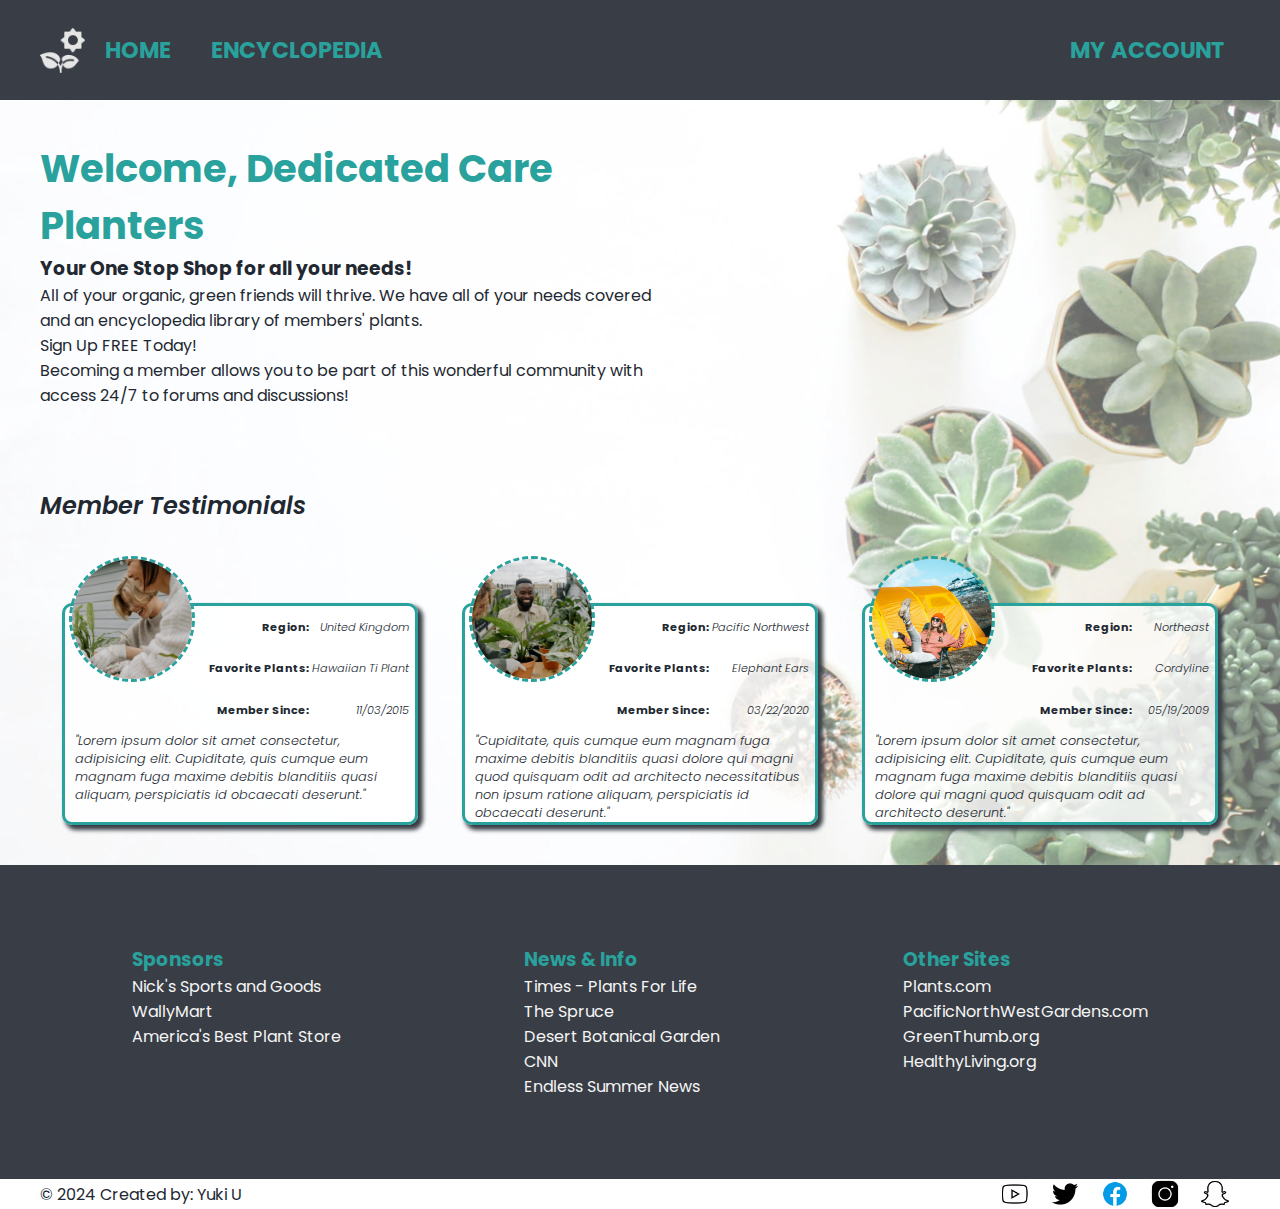
==== index.html @ 16327862 "restructure project" ====
<!DOCTYPE html>
<html lang="en">
  <head>
    <meta charset="UTF-8" />
    <meta name="viewport" content="width=device-width, initial-scale=1.0" />
    <link rel="stylesheet" type="text/css" href="./css/style.css" />
    <link rel="preconnect" href="https://fonts.googleapis.com" />
    <link rel="preconnect" href="https://fonts.gstatic.com" crossorigin />
    <link
      href="https://fonts.googleapis.com/css2?family=Montserrat:ital,wght@0,100..900;1,100..900&family=Poppins:ital,wght@0,100;0,200;0,300;0,400;0,500;0,600;0,700;0,800;0,900;1,100;1,200;1,300;1,400;1,500;1,600;1,700;1,800;1,900&display=swap"
      rel="stylesheet"
    />
    <style>
      :root {
        --blue-font: #29a19c;
        --secondary-color: #393e46;
      }
    </style>
    <title>Main Page</title>
  </head>
  <body>
    <header>
      <nav>
        <div class="page-links">
          <img id="logo" src="./images/logo.png" alt="logo" />
          <ul>
            <li class="poppins-bold"><a href="./">home</a></li>
            <li class="poppins-bold">
              <a href="./encyclopedia">Encyclopedia</a>
            </li>
          </ul>
        </div>
        <div class="login profile-dropdown" id="user-signed-out">
          <button class="profile-button poppins-bold">
            <a href="#">Members</a>
          </button>
          <div class="login profile-content">
            <button id="form-login-button" class="poppins-bold">> login</button>
            <button
              id="form-register-button"
              class="poppins-bold"
              type="submit"
            >
              > register
            </button>
          </div>
        </div>
        <div class="login profile-dropdown hidden" id="user-signed-in">
          <button class="profile-button poppins-bold">
            <a href="#">my account</a>
          </button>
          <div class="login profile-content">
            <button id="form-login-button" class="poppins-bold">
              <a href="./profile">> profile</a>
            </button>
            <button class="poppins-bold logout-btn">> logout</button>
          </div>
        </div>
      </nav>
    </header>

    <!-- TODO -->
    <section id="section-main">
      <div class="mission poppins-regular">
        <h1>Welcome, Dedicated Care Planters</h1>
        <h3>Your One Stop Shop for all your needs!</h3>

        <p>
          All of your organic, green friends will thrive. We have all of your
          needs covered and an encyclopedia library of members' plants.
        </p>

        <p>Sign Up FREE Today!</p>
        <p>
          Becoming a member allows you to be part of this wonderful community
          with access 24/7 to forums and discussions!
        </p>
      </div>
      <div class="testimonials-container">
        <h2 class="poppins-semibold-italic testimonial-title">
          Member Testimonials
        </h2>
        <div class="card-container">
          <div class="review-card">
            <div class="user-info-card-container">
              <img
                src="./images/users/pexels-cottonbro-9724436.jpg"
                alt="user photo"
              />
              <table>
                <tbody>
                  <tr>
                    <th class="poppins-bold">Region:</th>
                    <td class="poppins-light-italic">United Kingdom</td>
                  </tr>
                  <tr>
                    <th class="poppins-bold">Favorite Plants:</th>
                    <td class="poppins-light-italic">Hawaiian Ti Plant</td>
                  </tr>
                  <tr>
                    <th class="poppins-bold">Member Since:</th>
                    <td class="poppins-light-italic">11/03/2015</td>
                  </tr>
                </tbody>
              </table>
            </div>

            <div>
              <p class="poppins-light-italic">
                "Lorem ipsum dolor sit amet consectetur, adipisicing elit.
                Cupiditate, quis cumque eum magnam fuga maxime debitis
                blanditiis quasi aliquam, perspiciatis id obcaecati deserunt."
              </p>
            </div>
          </div>
          <div class="review-card">
            <div class="user-info-card-container">
              <img
                src="./images/users/pexels-sebastian-214574.jpg"
                alt="user photo"
              />
              <table>
                <tbody>
                  <tr>
                    <th class="poppins-bold">Region:</th>
                    <td class="poppins-light-italic">Pacific Northwest</td>
                  </tr>
                  <tr>
                    <th class="poppins-bold">Favorite Plants:</th>
                    <td class="poppins-light-italic">Elephant Ears</td>
                  </tr>
                  <tr>
                    <th class="poppins-bold">Member Since:</th>
                    <td class="poppins-light-italic">03/22/2020</td>
                  </tr>
                </tbody>
              </table>
            </div>
            <div>
              <p class="poppins-light-italic">
                "Cupiditate, quis cumque eum magnam fuga maxime debitis
                blanditiis quasi dolore qui magni quod quisquam odit ad
                architecto necessitatibus non ipsum ratione aliquam,
                perspiciatis id obcaecati deserunt."
              </p>
            </div>
          </div>
          <div class="review-card">
            <div class="user-info-card-container">
              <img
                src="./images/users/pexels-roman-odintsov-4555613.jpg"
                alt="user photo"
              />
              <table>
                <tbody>
                  <tr>
                    <th class="poppins-bold">Region:</th>
                    <td class="poppins-light-italic">Northeast</td>
                  </tr>
                  <tr>
                    <th class="poppins-bold">Favorite Plants:</th>
                    <td class="poppins-light-italic">Cordyline</td>
                  </tr>
                  <tr>
                    <th class="poppins-bold">Member Since:</th>
                    <td class="poppins-light-italic">05/19/2009</td>
                  </tr>
                </tbody>
              </table>
            </div>
            <div>
              <p class="poppins-light-italic">
                "Lorem ipsum dolor sit amet consectetur, adipisicing elit.
                Cupiditate, quis cumque eum magnam fuga maxime debitis
                blanditiis quasi dolore qui magni quod quisquam odit ad
                architecto deserunt."
              </p>
            </div>
          </div>
        </div>
      </div>
    </section>

    <!-- ******************************************* FOOTER -->
    <footer>
      <div class="footer-info-flex-container">
        <div class="footer-info">
          <h3 class="poppins-bold">Sponsors</h3>
          <p class="poppins-regular">Nick's Sports and Goods</p>
          <p class="poppins-regular">WallyMart</p>
          <p class="poppins-regular">America's Best Plant Store</p>
        </div>
        <div class="footer-info">
          <h3 class="poppins-bold">News & Info</h3>
          <p class="poppins-regular">Times - Plants For Life</p>
          <p class="poppins-regular">The Spruce</p>
          <p class="poppins-regular">Desert Botanical Garden</p>
          <p class="poppins-regular">CNN</p>
          <p class="poppins-regular">Endless Summer News</p>
        </div>
        <div class="footer-info">
          <h3 class="poppins-bold">Other Sites</h3>
          <p class="poppins-regular">Plants.com</p>
          <p class="poppins-regular">PacificNorthWestGardens.com</p>
          <p class="poppins-regular">GreenThumb.org</p>
          <p class="poppins-regular">HealthyLiving.org</p>
        </div>
      </div>
    </footer>
    <div class="foot-end-container">
      <p class="poppins-regular">&copy; 2024 Created by: Yuki U</p>
      <div class="footer-gif-container">
        <img src="./images/footer/icons8-youtube.gif" alt="" />
        <img src="./images/footer/icons8-twitter.gif" alt="" />
        <img src="./images/footer/icons8-facebook-48.png" alt="" />
        <img src="./images/footer/icons8-instagram.gif" alt="" />
        <img src="./images/footer/icons8-snapchat.gif" alt="" />
      </div>
    </div>

    <!-- ******************************************* HIDDEN MODAL FORMS -->
    <section id="user-login-form" class="user-form hidden">
      <form class="form-submit">
        <button class="cancel-form" type="submit">&times;</button>
        <img
          id="user-icon"
          src="./images/login/UserCircle.svg"
          alt="user icon"
        />
        <div id="invalid-message" class="poppins-regular hide">
          Invalid credentials
        </div>
        <p class="poppins-bold">User</p>
        <input
          class="poppins-semibold-italic"
          id="loginUsername"
          name="username"
          type="text"
          minlength="4"
          placeholder="Username"
          required
        />
        <input
          class="poppins-semibold-italic"
          id="loginPassword"
          name="password"
          type="password"
          placeholder="Password"
          minlength="8"
          required
        />
        <button
          class="poppins-bold"
          class="loginBtn"
          id="login-submit-button"
          type="submit"
        >
          Login
        </button>
        <button style="color: var(--blue-font)" class="loginBtn" id="facebook">
          <img
            src="./images/login/icons8-facebook.svg"
            alt="facebook icon"
          />acebook
        </button>
        <button style="color: var(--blue-font)" class="loginBtn" id="google">
          <img
            src="./images/login/icons8-google.svg"
            alt="facebook icon"
          />oogle
        </button>
        <div class="loginIssue">
          <a href="#" class="poppins-regular">Forgot Password?</a>
        </div>
      </form>
    </section>

    <section id="registration-form" class="user-form hidden">
      <form class="form-submit">
        <button class="cancel-form" type="submit">&times;</button>
        <img
          id="user-icon"
          src="./images/login/icons8-register-64.png"
          alt="user icon"
        />
        <p class="poppins-bold">Sign Up</p>
        <input
          class="poppins-semibold-italic"
          name="username"
          id="registerUsername"
          type="text"
          placeholder="Username"
          minlength="4"
          required
        />
        <div class="error poppins-regular hide" id="reg-username">
          Invalid username
        </div>
        <input
          class="poppins-semibold-italic"
          name="password"
          id="registerPassword"
          type="password"
          placeholder="Password"
          minlength="8"
          required
        />
        <div class="error poppins-regular hide" id="reg-password">
          Invalid Password
        </div>
        <input
          class="poppins-semibold-italic"
          name="password"
          id="registerPassword2"
          type="password"
          placeholder="Confirm Password"
          minlength="8"
          required
        />
        <div class="error poppins-regular hide" id="reg-match-password">
          Passwords do not match
        </div>
        <input
          class="poppins-semibold-italic"
          id="email"
          name="email"
          type="email"
          placeholder="Email"
          required
        />
        <div class="error poppins-regular hide" id="reg-email">
          Invalid Email
        </div>
        <button
          style="color: white; background-color: var(--blue-font)"
          class="loginBtn poppins-regular-italic"
          id="form-register-button"
          type="submit"
        >
          Create Account
        </button>
      </form>
    </section>

    <!-- ******************************************* Script Files -->
    <script type="module" src="./scripts/show-forms.js"></script>
    <script type="module" src="./scripts/login-verification.js"></script>
    <script
      type="module"
      src="./scripts/registration-verification.js"
    ></script>
  </body>
</html>
---- css/style.css ----
/* vvvvvvvvvvvvvvvvvvvvvvvvvvvvv FONT vvvvvvvvvvvvvvvvvvvvvvvvvvvvv */
.poppins-regular {
  font-family: "Poppins", sans-serif;
  font-weight: 400;
  font-style: normal;
}

.poppins-semibold {
  font-family: "Poppins", sans-serif;
  font-weight: 600;
  font-style: normal;
}

.poppins-bold {
  font-family: "Poppins", sans-serif;
  font-weight: 700;
  font-style: normal;
}

.poppins-light-italic {
  font-family: "Poppins", sans-serif;
  font-weight: 300;
  font-style: italic;
}

.poppins-regular-italic {
  font-family: "Poppins", sans-serif;
  font-weight: 400;
  font-style: italic;
}

.poppins-semibold-italic {
  font-family: "Poppins", sans-serif;
  font-weight: 600;
  font-style: italic;
}

/* ^^^^^^^^^^^^^^^^^^^^^^^^^^^^^^^^^^^ FONT ^^^^^^^^^^^^^^^^^^^^^^^^^^^^^^^^^^^^ */

:root {
  --primary: #222831;
  --secondary-color: #393e46;
  --blue-font: #29a19c;
  --bg-green: #a3f7bf;
  --bg-green-opacity: rgba(137, 255, 159, 0.4);
  --bg-lightgreen-opacity: rgba(97, 212, 118, 0.8);
  --radiusBorder: 20px;
  --error: rgb(255, 122, 122);
}

* {
  color: var(--primary);
  margin: 0;
  padding: 0;
}

body {
  background-color: var(--secondary);
}

.hidden {
  display: none !important;
}

.hide {
  visibility: hidden;
}

#loggedIn {
  display: none;
}

.blur {
  filter: blur(6px);
  transition: 0.3s ease all;
}

form .error {
  background-color: var(--error);
  color: rgb(255, 255, 255);
  font-size: 0.8rem;
  padding-left: 6px;
  width: 50%;
  text-align: start;
}

/* vvvvvvvvvvvvvvvvvvvvvvvvvvvvvv HEADER vvvvvvvvvvvvvvvvvvvvvvvvvvvvvv*/
nav {
  align-items: center;
  background-color: var(--secondary-color);
  color: var(--blue-font);
  display: flex;
  padding: 20px;
  justify-content: space-between;
  height: 60px;
}

.page-links {
  display: flex;
  align-items: center;
}

nav ul {
  display: flex;
  font-size: 1.4rem;
  width: 100%;
}

nav ul li {
  list-style: none;
  margin: 0 20px;
}

nav a {
  color: var(--blue-font);
  text-decoration: none;
  text-transform: uppercase;
  transition: 0.3s ease all;
}

nav a:hover {
  background-color: var(--secondary-color);
  color: var(--bg-green);
}

#logo {
  width: 45px;
  filter: invert(0.9);
  padding-left: 20px;
}

.login {
  display: flex;
}

.login > button {
  border: none;
  color: var(--blue-font);
  background-color: var(--secondary-color);
  font-size: 1.4rem;
  height: 40px;
  padding: 2px 10px;
  margin: auto 20px;
  width: 180px;
  text-align: left;
  text-transform: uppercase;
  transition: 0.3s ease all;
}

.profile-content {
  display: none;
  position: absolute;
  background-color: var(--secondary-color);
  left: 20px;
  min-width: 100%;
  z-index: 1;
}

.profile-dropdown {
  position: relative;
  display: inline-block;
}

.profile-content button {
  border: none;
  display: block;
  width: 100%;
}

.profile-content button:hover {
  color: var(--bg-green);
}

.profile-dropdown:hover .profile-content {
  display: block;
}

/* Creating DROPDOWN Menu */

/* vvvvvvvvvvvvvvvvvvvvvvvvvvvvvv BODY vvvvvvvvvvvvvvvvvvvvvvvvvvvvvv*/

#section-main {
  background-attachment: fixed;
  background-blend-mode: lighten;
  background-color: rgba(255, 255, 255, 0.4);
  background-image: url(../images/body-section.jpg);
  background-size: cover;
}

#section-plant-grid-area {
  background: transparent;
}

/* vvvvvvvvvvvvvvvvvvvvvvv Mission - Area vvvvvvvvvvvvvvvvvvvvvvv*/
.mission {
  padding: 40px;
  width: 50%;
  margin-bottom: 20px;
}

.mission h1 {
  font-size: 2.4rem;
  color: var(--blue-font);
}

.testimonial-title {
  margin: 40px;
  padding-bottom: 40px;
}

.card-container {
  display: flex;
  justify-content: space-around;
  margin: 20px 40px 0;
  padding-bottom: 40px;
}

.card-container img {
  width: 120px;
  height: 120px;
  border: 3px dashed var(--blue-font);
  border-radius: 50%;
  object-fit: cover;
  position: relative;
  top: -50px;
}

.user-info-card-container {
  display: flex;
  justify-content: space-between;
  padding: 0 4px;
}

.user-info-card-container table {
  font-size: 0.7rem;
  text-align: right;
  width: 60%;
}

.review-card {
  background-color: rgba(255, 255, 255, 0.8);
  border: 3px solid var(--blue-font);
  border-radius: 10px;
  box-shadow: 4px 4px 4px 1px var(--secondary-color);
  height: auto;
  width: 350px;
  text-align: center;
}

.review-card p {
  font-size: 0.8rem;
  padding: 0 10px;
  text-align: left;
}

/* vvvvvvvvvvvvvvvvvvvvvvvvvvvvvv MODAL FORM vvvvvvvvvvvvvvvvvvvvvvvvvvvvvv*/
#invalid-message {
  background-color: var(--error);
  border: 2px solid red;
  font-size: 0.8rem;
  width: 50%;
  padding: 10px;
  margin: 20px auto;
}

.user-form {
  background-color: none;
  position: fixed;
  top: 50%;
  left: 50%;
  transform: translate(-25%, -50%);
  width: 50%;
}

.cancel-form {
  background: none;
  border: none;
  color: var(--primary);
  font-size: larger;
  position: relative;
  top: -30px;
  right: 20px;
  text-align: right;
  width: 100%;
}

.user-form form {
  align-items: center;
  background-color: var(--bg-lightgreen-opacity);
  border: 2px solid var(--secondary-color);
  border-radius: 10px;
  box-shadow: 0px 0px 50px 2px var(--blue-font);
  display: flex;
  flex-direction: column;
  max-width: 60%;
}
form input {
  margin: 20px auto;
  border: 1px solid var(--blue-font);
  border-radius: 6px;
  height: 30px;
  text-align: center;
  width: 50%;
}

#registration-form input {
  margin-bottom: 0;
}

#registration-form .error {
  background: none;
  color: red;
  text-align: center;
  width: 40%;
  -webkit-text-stroke-width: 0.5px;
  -webkit-text-stroke-color: rgb(255, 0, 0);
}

.input-error {
  box-shadow: 0px 0px 20px 12px #000000;
}

form button:first-child {
  margin-top: 40px;
}

form button {
  border: none;
  border-radius: var(--radiusBorder);
  width: 40%;
  margin: 4px;
  height: 20px;
}

form #user-icon {
  opacity: 0.4;
  width: 90px;
}

.loginBtn {
  align-items: center;
  border-radius: 10px;
  display: flex;
  height: 24px;
  justify-content: center;
  margin: 8px auto;
}

.loginBtn img {
  width: 20px;
}

#login-submit-button {
  background-color: var(--blue-font);
  color: white;
  margin-top: 24px;
}

#facebook,
#google {
  background-color: white;
  border: 1px solid rgb(0, 48, 180);
}

.loginIssue {
  font-size: 8px;
  margin: 20px;
  text-align: end;
  width: 90%;
}

/* vvvvvvvvvvvvvvvvvvvvvvvvvvvvvv Plant Grid Area vvvvvvvvvvvvvvvvvvvvvvvvvvvvvv*/

#section-plant-grid-area {
  display: grid;
  grid-gap: 12px 4px;
  grid-template-columns: repeat(4, 1fr);
}

.plant-card {
  background-color: var(--bg-green-opacity);
  border-radius: var(--radiusBorder);
  display: flex;
  flex-direction: column;
  align-items: center;
  margin: 10px;
}

.plant-card img {
  border-radius: var(--radiusBorder) var(--radiusBorder) 0 0;
  width: 100%;
  height: 200px;
  margin: 0 4px 0 4px;
  object-fit: cover;
}

.plant-card p {
  color: var(--secondary-color);
  font-size: 0.6rem;
  padding: 14px;
}

.plant-card button {
  border: 1px solid var(--blue-font);
  border-radius: var(--radiusBorder);
  background-color: var(--secondary-color);
  color: var(--bg-green);
  font-size: 0.6rem;
  height: 20px;
  margin: 10px;
  width: 80px;
}

/* vvvvvvvvvvvvvvvvvvvvvvvvvvvvvv Footer vvvvvvvvvvvvvvvvvvvvvvvvvvvvvv */
footer {
  background-color: var(--secondary-color);
  padding: 0 40px;
}

footer p {
  color: whitesmoke;
}
.footer-info-flex-container {
  display: flex;
  justify-content: space-around;
  padding: 80px 0;
}

.footer-info-flex-container h3 {
  color: var(--blue-font);
}

.foot-end-container {
  align-items: center;
  background-color: white;
  display: flex;
  height: auto;
  justify-content: space-between;
  padding: 0 40px;
}
.footer-gif-container {
  display: flex;
  width: 20%;
}

.foot-end-container p {
  color: var(--primary);
}

.footer-gif-container img {
  width: 30px;
  margin-right: 20px;
}

/* vvvvvvvvvvvvvvvvvvvvvvvvvvvvvv PROFILE vvvvvvvvvvvvvvvvvvvvvvvvvvvvvv */

.profile-grid-container {
  display: grid;
  grid-template-columns: repeat(5, 1fr);
  grid-template-rows: repeat(2, 1fr);
  border-top: 4px solid var(--blue-font);
}

.profile-aside-left {
  align-items: center;
  background-color: var(--primary);
  display: flex;
  flex-direction: column;
  grid-column: 1 / span 2;
  padding: 20px 40px;
}

.profile-aside-left img {
  border-radius: 50%;
  width: 140px;
  height: 140px;
  margin-bottom: 20px;
  object-fit: cover;
}

.profile-aside-left button {
  border: none;
  border-radius: var(--radiusBorder);
  font-size: 1rem;
  margin: 0 30px;
  width: 120px;
  height: 24px;
}

#profile-edit-button {
  background-color: var(--blue-font);
  color: whitesmoke;
  margin-bottom: 40px;
  transition: 0.3s ease;
}

#profile-edit-button:hover {
  box-shadow: 0px 0px 4px 4px var(--bg-lightgreen-opacity);
}

#profile-logout-button {
  background-color: var(--secondary-color);
  color: whitesmoke;
  transition: 0.3s ease;
}

#profile-logout-button:hover {
  background-color: rgb(255, 162, 162);
  color: var(--primary);
  box-shadow: 0px 0px 4px 4px rgb(255, 162, 162);
}

.profile-aside-left .profile-info {
  display: flex;
  justify-content: space-around;
  margin-bottom: 80px;
  width: 100%;
}

.profile-info h3 {
  color: white;
}

.profile-info p {
  color: var(--blue-font);
}

.profile-details {
  background-color: var(--secondary-color);
  grid-column: 3 / span 3;
  padding: 20px 40px;
}

.profile-details h2 {
  color: whitesmoke;
  margin-bottom: 40px;
}

.profile-form-grid {
  display: grid;
  grid-template-columns: repeat(3, 1fr);
  gap: 10px;
}

.input-container {
  display: flex;
  flex-direction: column;
}

.input-container label {
  color: var(--bg-green);
  font-size: 0.9rem;
  margin-left: 10px;
}

.input-container input {
  border: none;
  border-radius: 4px;
  height: 30px;
  margin-left: 10px;
  margin-top: 4px;
  text-align: left;
  width: 200px;
}

.input-container select,
option {
  border: none;
  border-radius: 4px;
  color: var(--blue-font);
  margin-left: 10px;
  margin-top: 4px;
  width: 200px;
  height: 30px;
}

.input-container date {
  border: none;
}

.profile-details-footer {
  display: flex;
  justify-content: space-between;
  margin-top: 140px;
}

.profile-details-footer button {
  border: none;
  border-radius: var(--radiusBorder);
  font-size: 1rem;
  height: 30px;
  width: 200px;
}

#profile-deactivate-button {
  background-color: var(--primary);
  color: whitesmoke;
  transition: 0.3s ease all;
}

#profile-deactivate-button:hover {
  background-color: rgb(255, 162, 162);
  color: var(--primary);
  box-shadow: 0px 0px 4px 4px rgb(255, 162, 162);
}

#profile-save-button {
  background-color: var(--bg-lightgreen-opacity);
  color: whitesmoke;
  transition: 0.3s ease all;
}

#profile-save-button:hover {
  box-shadow: 0px 0px 4px 4px var(--bg-lightgreen-opacity);
}
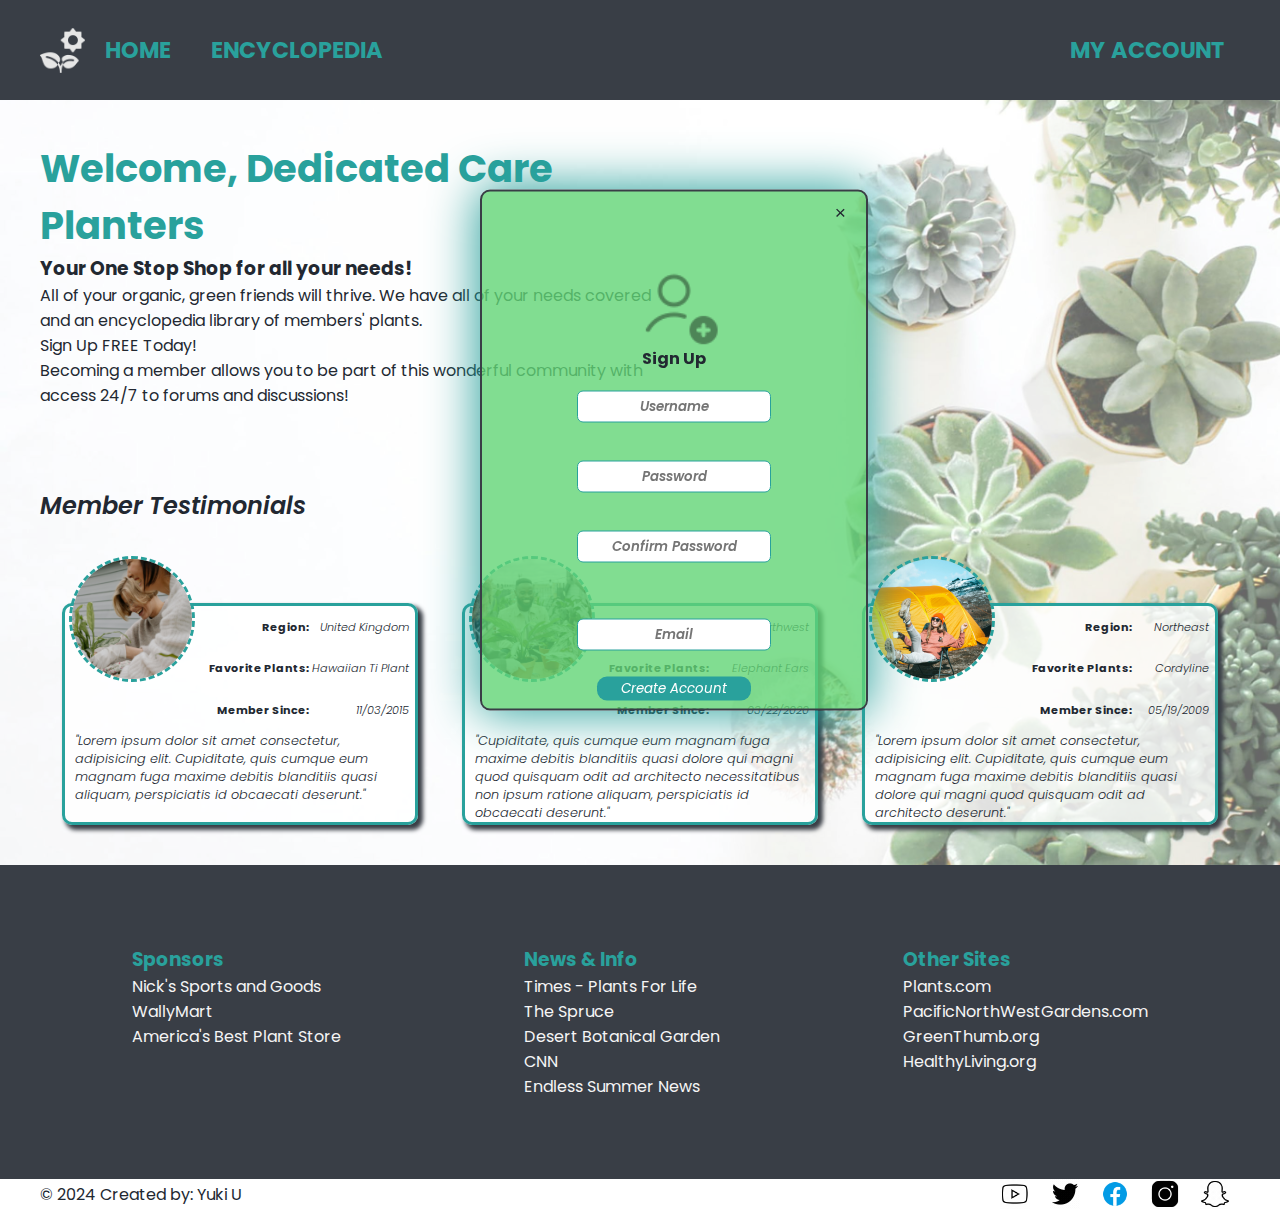
==== commit bcd87c04: "test" ====
--- a/index.html
+++ b/index.html
@@ -275,7 +275,7 @@
       </form>
     </section>
 
-    <section id="registration-form" class="user-form hidden">
+    <section id="registration-form" class="user-form">
       <form class="form-submit">
         <button class="cancel-form" type="submit">&times;</button>
         <img
@@ -345,9 +345,6 @@
     <!-- ******************************************* Script Files -->
     <script type="module" src="./scripts/show-forms.js"></script>
     <script type="module" src="./scripts/login-verification.js"></script>
-    <script
-      type="module"
-      src="./scripts/registration-verification.js"
-    ></script>
+    <script type="module" src="./scripts/registration-verification.js"></script>
   </body>
 </html>
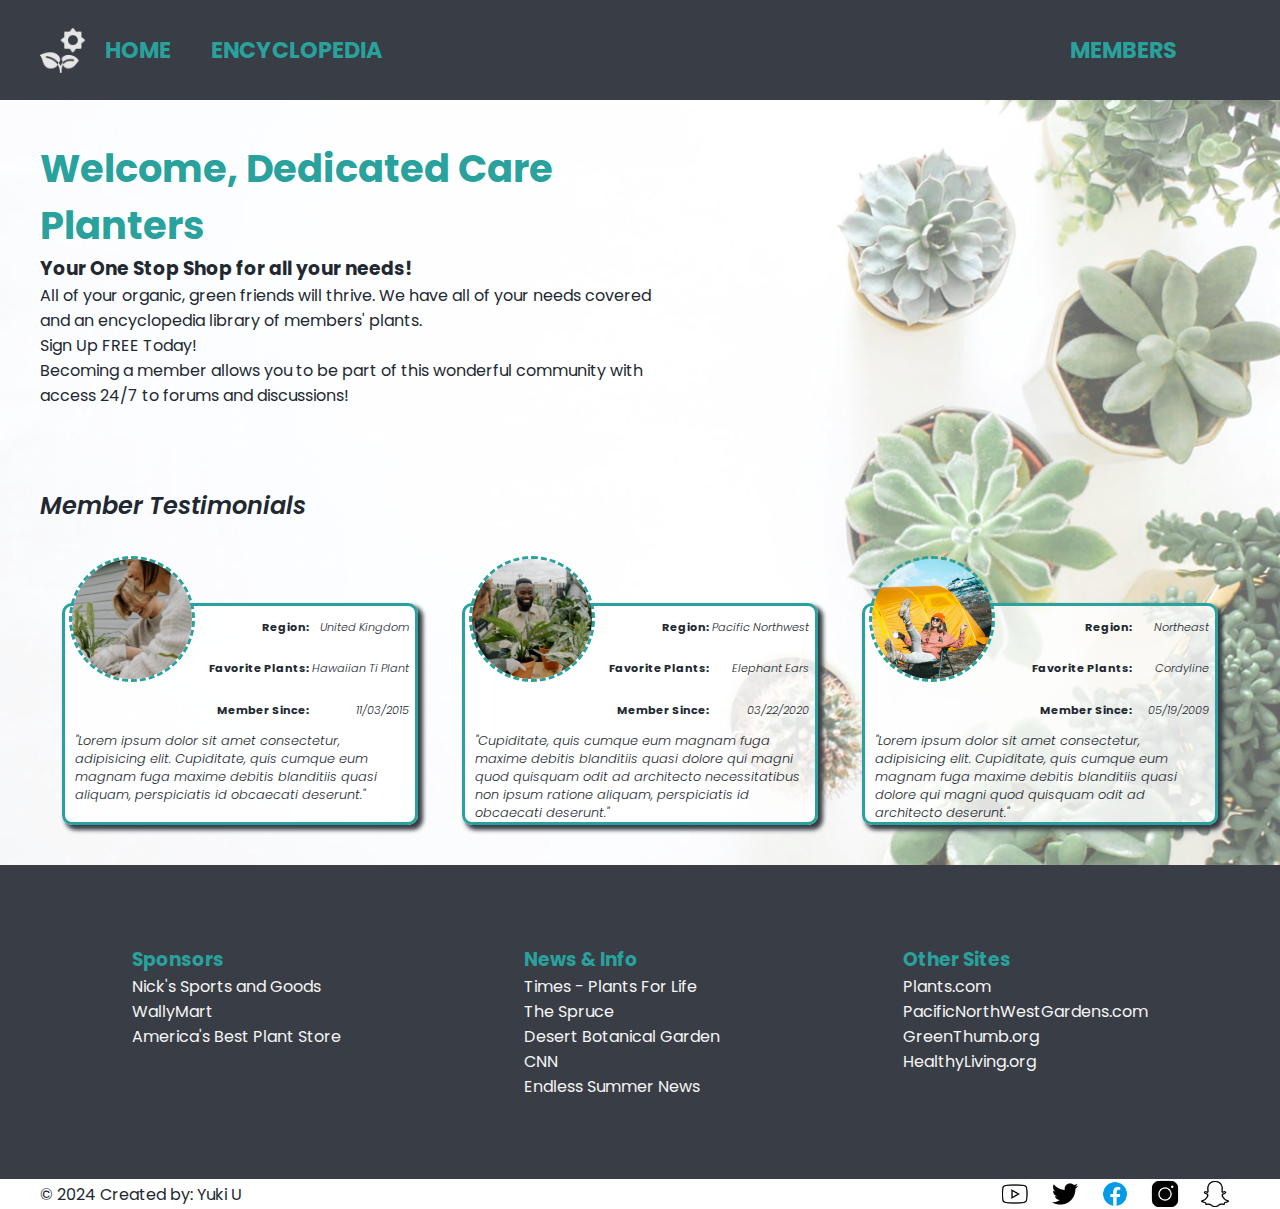
==== commit ff59f537: "fix bug" ====
--- a/index.html
+++ b/index.html
@@ -275,7 +275,7 @@
       </form>
     </section>
 
-    <section id="registration-form" class="user-form">
+    <section id="registration-form" class="user-form hidden">
       <form class="form-submit">
         <button class="cancel-form" type="submit">&times;</button>
         <img
